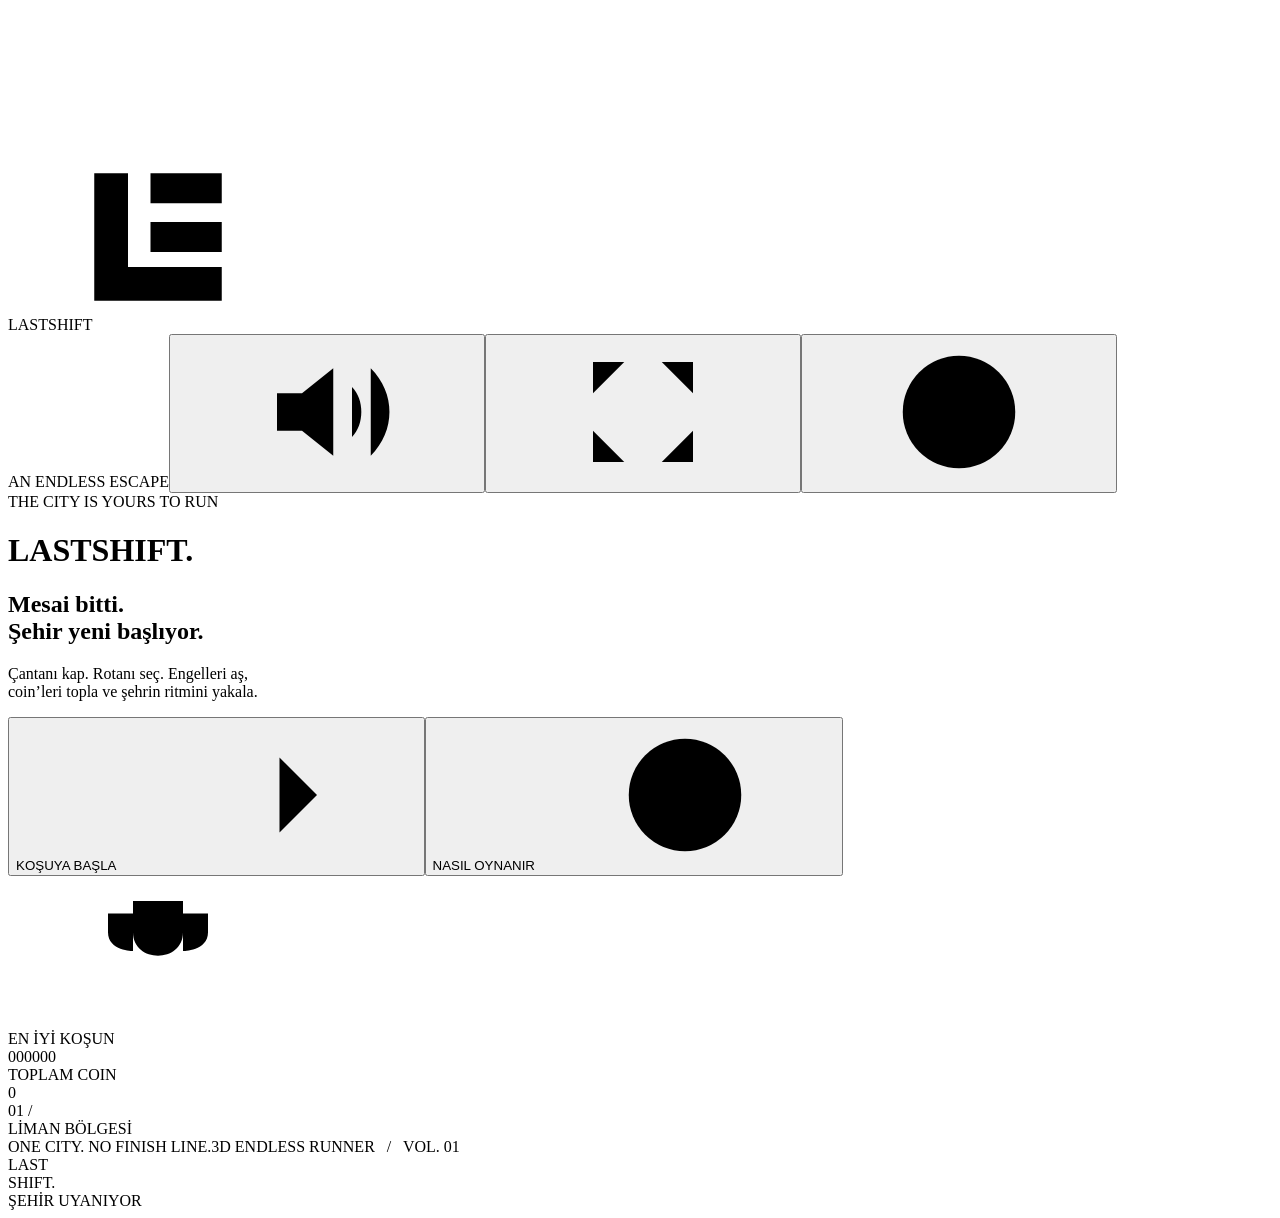
==== src/index.template.html @ bac4faf3 "Add files via upload" ====
<!doctype html>
<html lang="tr">
<head>
<meta charset="utf-8"><meta name="viewport" content="width=device-width,initial-scale=1,maximum-scale=1,viewport-fit=cover"><meta name="theme-color" content="#172b33"><meta name="description" content="LAST SHIFT - Mesai bitti. Sehir yeni basliyor. Bagimsiz, 3D sonsuz kosu oyunu."><title>LAST SHIFT - An Endless Escape</title>
<link rel="icon" href="data:image/svg+xml,%3Csvg xmlns='http://www.w3.org/2000/svg' viewBox='0 0 64 64'%3E%3Crect width='64' height='64' rx='14' fill='%23172b33'/%3E%3Cpath d='M14 14h12v28h24v10H14zM32 14h18v10H32zM32 28h18v10H32z' fill='%23ffcb70'/%3E%3C/svg%3E">
<style>/*__STYLE__*/</style>
</head>
<body>
<svg width="0" height="0" style="position:absolute" aria-hidden="true"><defs>
<symbol id="i-mark" viewBox="0 0 40 40"><path d="M3 3h9v25h25v9H3zM18 3h19v8H18zM18 16h19v8H18z"/></symbol>
<symbol id="i-right" viewBox="0 0 24 24"><path d="M4 12h16m-6-6 6 6-6 6"/></symbol>
<symbol id="i-left" viewBox="0 0 24 24"><path d="M20 12H4m6-6-6 6 6 6"/></symbol>
<symbol id="i-up" viewBox="0 0 24 24"><path d="M12 20V4m-6 6 6-6 6 6"/></symbol>
<symbol id="i-down" viewBox="0 0 24 24"><path d="M12 4v16m-6-6 6 6 6-6"/></symbol>
<symbol id="i-sound" viewBox="0 0 24 24"><path d="M4 9h4l5-4v14l-5-4H4z"/><path class="sound-waves" d="M16 8c2 2 2 6 0 8m3-11c4 4 4 10 0 14"/><path class="sound-slash" d="m17 9 5 6m0-6-5 6"/></symbol>
<symbol id="i-pause" viewBox="0 0 24 24"><path d="M9 5v14M15 5v14" stroke-width="3"/></symbol>
<symbol id="i-close" viewBox="0 0 24 24"><path d="m6 6 12 12M18 6 6 18"/></symbol>
<symbol id="i-full" viewBox="0 0 24 24"><path d="M9 4H4v5m11-5h5v5M4 15v5h5m11-5v5h-5"/></symbol>
<symbol id="i-info" viewBox="0 0 24 24"><circle cx="12" cy="12" r="9"/><path d="M12 11v6m0-10v.1"/></symbol>
<symbol id="i-coin" viewBox="0 0 24 24"><circle cx="12" cy="12" r="9"/><circle cx="12" cy="12" r="6.1"/><path d="M10 8v8m4-8v8"/></symbol>
<symbol id="i-trophy" viewBox="0 0 24 24"><path d="M8 4h8v5c0 5-8 5-8 0zM8 6H4v3c0 3 4 3 4 3m8-6h4v3c0 3-4 3-4 3m-4 2v6m-4 0h8"/></symbol>
<symbol id="i-magnet" viewBox="0 0 24 24"><path d="M5 4v10a7 7 0 0 0 14 0V4h-5v10a2 2 0 0 1-4 0V4zM5 8h5m4 0h5"/></symbol>
<symbol id="i-shield" viewBox="0 0 24 24"><path d="m12 3 8 3v6c0 4-8 9-8 9s-8-5-8-9V6zM12 8v8m-4-4h8"/></symbol>
<symbol id="i-boost" viewBox="0 0 24 24"><path d="m14 2-10 12h7l-1 8L21 9h-8z"/></symbol>
<symbol id="i-flight" viewBox="0 0 24 24"><path d="M9 16V8c0-3 3-6 3-6s3 3 3 6v8zM9 10l-4 5v4l4-3m6-6 4 5v4l-4-3m-5 3 2 3 2-3"/><circle cx="12" cy="9" r="1.3"/></symbol>
<symbol id="i-lanes" viewBox="0 0 24 24"><path d="M8 8 4 12l4 4m8-8 4 4-4 4M4 12h16"/></symbol>
<symbol id="i-jump" viewBox="0 0 24 24"><path d="M4 20h16M6 15c0-8 6-11 6-11s6 3 6 11M9 7l3-3 3 3"/></symbol>
<symbol id="i-slide" viewBox="0 0 24 24"><path d="M3 20h18M5 11l6 5h7m-7-4 3-3h5M4 4h16"/><circle cx="7" cy="7" r="2"/></symbol>
<symbol id="i-check" viewBox="0 0 24 24"><path d="m5 12 4 4L19 6"/></symbol>
</defs></svg>
<canvas id="world" aria-label="LAST SHIFT 3D sonsuz kosu parkuru" tabindex="-1"></canvas>
<div id="vignette"></div><div id="speed-lines"></div><div id="impact"></div>
<header class="site-head" id="site-head">
<div class="brand-small"><svg class="mark"><use href="#i-mark"/></svg><div class="brand-type"><span>LAST</span><span>SHIFT</span></div></div>
<div class="head-right"><span class="head-note">AN ENDLESS ESCAPE</span><button class="icon-button sound-toggle" aria-label="Sesi kapat" title="Ses (M)"><svg class="icon"><use href="#i-sound"/></svg></button><button class="icon-button" id="fullscreen" aria-label="Tam ekran" title="Tam ekran (F)"><svg class="icon"><use href="#i-full"/></svg></button><button class="icon-button" id="info" aria-label="Nasil oynanir?"><svg class="icon"><use href="#i-info"/></svg></button></div>
</header>
<main id="home">
<div class="home-content">
<div class="edition">THE CITY IS YOURS TO RUN</div>
<h1 class="home-title"><span>LAST</span><span class="shift">SHIFT.</span></h1>
<h2 class="home-subtitle">Mesai bitti.<br>Şehir yeni başlıyor.</h2>
<p class="home-description">Çantanı kap. Rotanı seç. Engelleri aş,<br>coin’leri topla ve şehrin ritmini yakala.</p>
<div class="home-actions"><button class="primary" id="start">KOŞUYA BAŞLA<svg class="icon"><use href="#i-right"/></svg></button><button class="secondary" id="how">NASIL OYNANIR<svg class="icon"><use href="#i-info"/></svg></button></div>
<div class="home-record"><div class="record-icon"><svg class="icon"><use href="#i-trophy"/></svg></div><div><div class="record-label">EN İYİ KOŞUN</div><div class="record-value mono" id="home-best">000000</div></div><div class="home-bank"><div class="record-label">TOPLAM COIN</div><div class="record-value mono" id="home-bank">0</div></div></div>
</div>
<div class="world-tag"><div class="tag-no">01 /</div><div class="tag-name">LİMAN BÖLGESİ</div><span class="tag-line"></span></div>
<div class="home-foot"><span>ONE CITY. NO FINISH LINE.</span><span>3D ENDLESS RUNNER &nbsp; / &nbsp; VOL. 01</span></div>
</main>
<div id="hud" hidden>
<div class="hud-top"><div class="score-block"><div class="score-label">KOŞU SKORU</div><div class="score-number mono" id="score">000000</div><div class="score-best mono">REKOR <span id="hud-best">000000</span></div></div><div class="district"><span class="district-number" id="district-no">01</span><span id="district-name">LİMAN BÖLGESİ</span></div><div class="hud-right"><div class="coin-badge"><svg class="icon"><use href="#i-coin"/></svg><span id="coins" class="mono">0</span></div><button class="icon-button sound-toggle" aria-label="Sesi kapat" title="Ses (M)"><svg class="icon"><use href="#i-sound"/></svg></button><button class="icon-button" id="pause-button" aria-label="Duraklat" title="Duraklat (P)"><svg class="icon"><use href="#i-pause"/></svg></button></div></div>
<div class="bonus-stack" id="bonus-stack"></div>
<div class="combo" id="combo"><div class="combo-value" id="combo-value">×2</div><div class="combo-label">COIN SERİSİ</div></div>
<div class="hud-bottom"><div class="pace"><div class="pace-head"><span>TEMPO</span><span class="pace-value mono" id="pace-value">1.0×</span></div><div class="pace-bar"><div class="pace-fill" id="pace-fill"></div></div><div class="distance mono" id="distance">0 M / SONSUZA</div></div><div class="mission"><div class="mission-label" id="mission-label">MİNİ GÖREV / 01</div><div class="mission-desc"><span id="mission-name">25 coin topla</span><span class="mono" id="mission-value">0/25</span></div><div class="mission-bar"><div class="mission-fill" id="mission-fill"></div></div></div></div>
<div class="controls-hint" id="controls-hint"><span><kbd class="key">←</kbd><kbd class="key">→</kbd> Şerit değiştir</span><span><kbd class="key">SPACE</kbd> Zıpla</span><span><kbd class="key">↓</kbd> Kay</span></div>
<div class="touch-controls"><div class="touch-group"><button class="touch-btn" data-action="left" aria-label="Sola gec"><svg class="icon"><use href="#i-left"/></svg></button><button class="touch-btn" data-action="right" aria-label="Saga gec"><svg class="icon"><use href="#i-right"/></svg></button></div><div class="touch-group"><button class="touch-btn" data-action="slide" aria-label="Kay"><svg class="icon"><use href="#i-down"/></svg></button><button class="touch-btn jump" data-action="jump" aria-label="Zipla"><svg class="icon"><use href="#i-up"/></svg></button></div></div>
</div>
<div class="toast" id="toast" role="status" aria-live="polite"><div class="toast-title" id="toast-title"></div><div class="toast-sub" id="toast-sub"></div></div>
<section class="overlay" id="pause-overlay" hidden aria-label="Oyun duraklatildi"><div class="panel"><div class="panel-eyebrow">LAST SHIFT / MOLA</div><h2>BİR NEFES.</h2><p>Şehir burada. Hazır olduğunda kaldığın yerden devam.</p><button class="primary" id="resume">KOŞUYA DEVAM<svg class="icon"><use href="#i-right"/></svg></button><button class="secondary" id="restart-pause">YENİDEN BAŞLA</button><button class="secondary" id="home-pause">ANA MENÜ</button></div></section>
<section class="overlay" id="over-overlay" hidden aria-label="Kosu sonucu"><div class="panel"><div class="panel-eyebrow">VARDİYA TAMAMLANDI <span class="new-record" id="new-record" hidden>YENİ REKOR</span></div><h2>BİR KOŞU<br>DAHA?</h2><div class="big-score mono" id="final-score">000000</div><div class="big-score-label">TOPLAM SKOR</div><div class="results"><div><div class="result-label">MESAFE</div><div class="result-value mono" id="final-distance">0 m</div></div><div><div class="result-label">COIN</div><div class="result-value gold mono" id="final-coins">0</div></div><div><div class="result-label">EN İYİ</div><div class="result-value mono" id="final-best">0</div></div></div><p id="end-tip">Her koşu yeni bir rota. Bir sonraki senin.</p><button class="primary" id="restart">TEKRAR KOŞ<svg class="icon"><use href="#i-right"/></svg></button><button class="secondary" id="home-over">ANA MENÜYE DÖN</button></div></section>
<section class="overlay" id="how-overlay" hidden role="dialog" aria-modal="true" aria-labelledby="how-title"><div class="panel how-panel"><button class="icon-button panel-close" id="close-how" aria-label="Kapat"><svg class="icon"><use href="#i-close"/></svg></button><div class="panel-eyebrow">KISA BİR ŞEHİR REHBERİ</div><h2 id="how-title">RİTMİ YAKALA.</h2><p>Üç şerit. Tek yön. Bitiş çizgisi yok.<br>Coin’leri topla; araçlara, bariyerlere ve gözcülere dikkat et.</p><div class="how-controls"><div class="how-control"><svg class="icon"><use href="#i-lanes"/></svg><strong>Şerit değiştir</strong><small>← → veya A / D<br>Mobil: sağa / sola kaydır</small></div><div class="how-control"><svg class="icon"><use href="#i-jump"/></svg><strong>Zıpla</strong><small>Space, ↑ veya W<br>Mobil: yukarı kaydır / dokun</small></div><div class="how-control"><svg class="icon"><use href="#i-slide"/></svg><strong>Altından kay</strong><small>↓ veya S<br>Mobil: aşağı kaydır</small></div></div><div class="bonus-guide"><div class="bonus-guide-item"><svg class="icon"><use href="#i-magnet"/></svg><div><strong>Coin mıknatısı</strong><small>Yakındaki coin’leri 9 saniye boyunca kendine çek.</small></div></div><div class="bonus-guide-item"><svg class="icon"><use href="#i-shield"/></svg><div><strong>Koruma kalkanı</strong><small>14 saniye içinde tek bir çarpışmayı atlat.</small></div></div><div class="bonus-guide-item"><svg class="icon"><use href="#i-boost"/></svg><div><strong>Hız patlaması</strong><small>6 saniye hızlan. Engelleri kır; coin’leri yakala.</small></div></div><div class="bonus-guide-item"><svg class="icon"><use href="#i-flight"/></svg><div><strong>Uçuş modu</strong><small>Jetpack ile 9 saniye yüksel. Şehrin üzerinden uç.</small></div></div></div><p class="fine-print">Alçak bariyer: zıpla. Yüksek geçit: kay. Araç: şerit değiştir. Gözcü robotlar sana doğru ilerler. Seri coin’ler puan çarpanını yükseltir. Hız zamanla artar. P / Esc: mola · M: ses · F: tam ekran.</p><button class="primary" id="got-it">HAZIRIM<svg class="icon"><use href="#i-right"/></svg></button></div></section>
<div id="loading"><div><div class="loading-brand">LAST<br>SHIFT.</div><div class="loading-line"></div><div class="loading-label">ŞEHİR UYANIYOR</div></div></div>
<div id="fatal" hidden><div><h2>Şehir henüz görüntülenemedi.</h2><p id="fatal-message">Bu oyun WebGL 2 destekleyen bir tarayıcı ve donanım hızlandırması gerektirir.</p><p>Dosyayı Chrome veya Edge ile açmayı deneyin. Kurulum ya da internet bağlantısı gerekmiyor.</p></div></div>
<noscript>LAST SHIFT için JavaScript’i etkinleştirin.</noscript>
<script>/*__ENGINE__*/</script>
<script>/*__WORLD__*/</script>
<script>/*__AUDIO__*/</script>
<script>/*__GAME__*/</script>
</body></html>
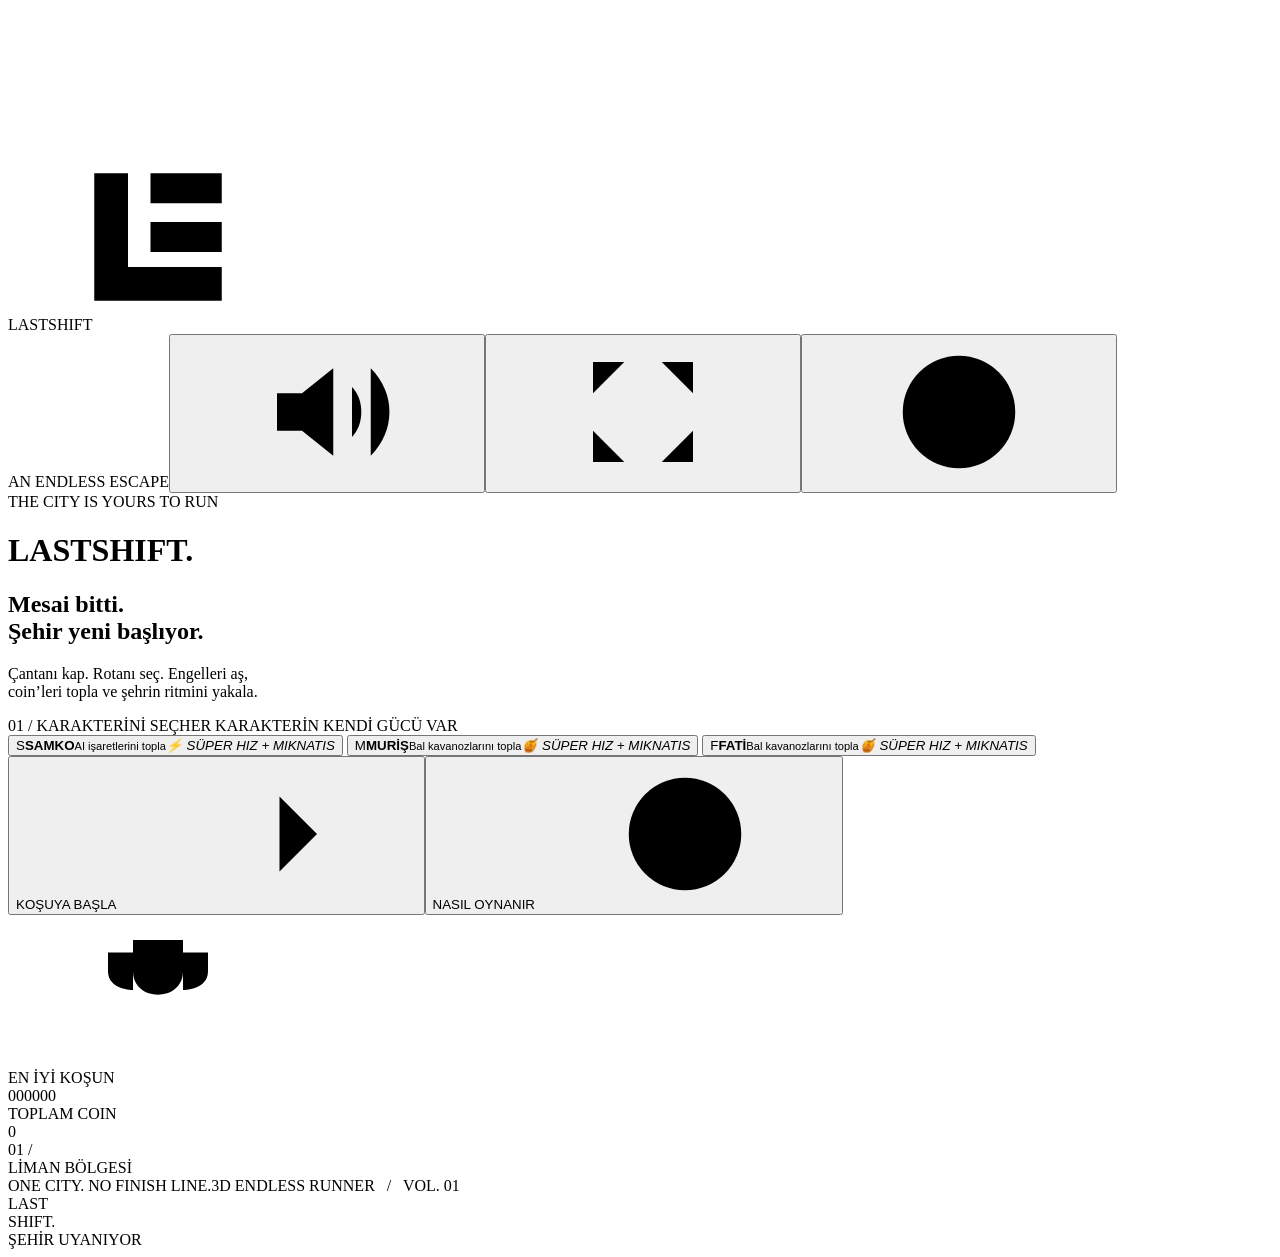
==== commit 0849b81f: "Add files via upload" ====
--- a/src/index.template.html
+++ b/src/index.template.html
@@ -40,6 +40,12 @@
 <h1 class="home-title"><span>LAST</span><span class="shift">SHIFT.</span></h1>
 <h2 class="home-subtitle">Mesai bitti.<br>Şehir yeni başlıyor.</h2>
 <p class="home-description">Çantanı kap. Rotanı seç. Engelleri aş,<br>coin’leri topla ve şehrin ritmini yakala.</p>
+<div class="hero-heading"><span>01 / KARAKTERİNİ SEÇ</span><span>HER KARAKTERİN KENDİ GÜCÜ VAR</span></div>
+<div class="hero-select" role="group" aria-label="Karakter seçimi">
+<button class="hero-card selected" data-hero="samko" aria-pressed="true"><span class="hero-avatar samko">S</span><span class="hero-info"><strong>SAMKO</strong><small>AI işaretlerini topla</small><em>⚡ SÜPER HIZ + MIKNATIS</em></span></button>
+<button class="hero-card" data-hero="muris" aria-pressed="false"><span class="hero-avatar muris">M</span><span class="hero-info"><strong>MURİŞ</strong><small>Bal kavanozlarını topla</small><em>🍯 SÜPER HIZ + MIKNATIS</em></span></button>
+<button class="hero-card" data-hero="fati" aria-pressed="false"><span class="hero-avatar fati">F</span><span class="hero-info"><strong>FATİ</strong><small>Bal kavanozlarını topla</small><em>🍯 SÜPER HIZ + MIKNATIS</em></span></button>
+</div>
 <div class="home-actions"><button class="primary" id="start">KOŞUYA BAŞLA<svg class="icon"><use href="#i-right"/></svg></button><button class="secondary" id="how">NASIL OYNANIR<svg class="icon"><use href="#i-info"/></svg></button></div>
 <div class="home-record"><div class="record-icon"><svg class="icon"><use href="#i-trophy"/></svg></div><div><div class="record-label">EN İYİ KOŞUN</div><div class="record-value mono" id="home-best">000000</div></div><div class="home-bank"><div class="record-label">TOPLAM COIN</div><div class="record-value mono" id="home-bank">0</div></div></div>
 </div>
@@ -47,7 +53,7 @@
 <div class="home-foot"><span>ONE CITY. NO FINISH LINE.</span><span>3D ENDLESS RUNNER &nbsp; / &nbsp; VOL. 01</span></div>
 </main>
 <div id="hud" hidden>
-<div class="hud-top"><div class="score-block"><div class="score-label">KOŞU SKORU</div><div class="score-number mono" id="score">000000</div><div class="score-best mono">REKOR <span id="hud-best">000000</span></div></div><div class="district"><span class="district-number" id="district-no">01</span><span id="district-name">LİMAN BÖLGESİ</span></div><div class="hud-right"><div class="coin-badge"><svg class="icon"><use href="#i-coin"/></svg><span id="coins" class="mono">0</span></div><button class="icon-button sound-toggle" aria-label="Sesi kapat" title="Ses (M)"><svg class="icon"><use href="#i-sound"/></svg></button><button class="icon-button" id="pause-button" aria-label="Duraklat" title="Duraklat (P)"><svg class="icon"><use href="#i-pause"/></svg></button></div></div>
+<div class="hud-top"><div class="score-block"><div class="hero-running" id="hero-hud">SAMKO</div><div class="atmosphere-running" id="atmosphere-name">GÜN BATIMI</div><div class="score-label">KOŞU SKORU</div><div class="score-number mono" id="score">000000</div><div class="score-best mono">REKOR <span id="hud-best">000000</span></div></div><div class="district"><span class="district-number" id="district-no">01</span><span id="district-name">LİMAN BÖLGESİ</span></div><div class="hud-right"><div class="coin-badge"><svg class="icon"><use href="#i-coin"/></svg><span id="coins" class="mono">0</span></div><button class="icon-button sound-toggle" aria-label="Sesi kapat" title="Ses (M)"><svg class="icon"><use href="#i-sound"/></svg></button><button class="icon-button" id="pause-button" aria-label="Duraklat" title="Duraklat (P)"><svg class="icon"><use href="#i-pause"/></svg></button></div></div>
 <div class="bonus-stack" id="bonus-stack"></div>
 <div class="combo" id="combo"><div class="combo-value" id="combo-value">×2</div><div class="combo-label">COIN SERİSİ</div></div>
 <div class="hud-bottom"><div class="pace"><div class="pace-head"><span>TEMPO</span><span class="pace-value mono" id="pace-value">1.0×</span></div><div class="pace-bar"><div class="pace-fill" id="pace-fill"></div></div><div class="distance mono" id="distance">0 M / SONSUZA</div></div><div class="mission"><div class="mission-label" id="mission-label">MİNİ GÖREV / 01</div><div class="mission-desc"><span id="mission-name">25 coin topla</span><span class="mono" id="mission-value">0/25</span></div><div class="mission-bar"><div class="mission-fill" id="mission-fill"></div></div></div></div>
@@ -57,7 +63,7 @@
 <div class="toast" id="toast" role="status" aria-live="polite"><div class="toast-title" id="toast-title"></div><div class="toast-sub" id="toast-sub"></div></div>
 <section class="overlay" id="pause-overlay" hidden aria-label="Oyun duraklatildi"><div class="panel"><div class="panel-eyebrow">LAST SHIFT / MOLA</div><h2>BİR NEFES.</h2><p>Şehir burada. Hazır olduğunda kaldığın yerden devam.</p><button class="primary" id="resume">KOŞUYA DEVAM<svg class="icon"><use href="#i-right"/></svg></button><button class="secondary" id="restart-pause">YENİDEN BAŞLA</button><button class="secondary" id="home-pause">ANA MENÜ</button></div></section>
 <section class="overlay" id="over-overlay" hidden aria-label="Kosu sonucu"><div class="panel"><div class="panel-eyebrow">VARDİYA TAMAMLANDI <span class="new-record" id="new-record" hidden>YENİ REKOR</span></div><h2>BİR KOŞU<br>DAHA?</h2><div class="big-score mono" id="final-score">000000</div><div class="big-score-label">TOPLAM SKOR</div><div class="results"><div><div class="result-label">MESAFE</div><div class="result-value mono" id="final-distance">0 m</div></div><div><div class="result-label">COIN</div><div class="result-value gold mono" id="final-coins">0</div></div><div><div class="result-label">EN İYİ</div><div class="result-value mono" id="final-best">0</div></div></div><p id="end-tip">Her koşu yeni bir rota. Bir sonraki senin.</p><button class="primary" id="restart">TEKRAR KOŞ<svg class="icon"><use href="#i-right"/></svg></button><button class="secondary" id="home-over">ANA MENÜYE DÖN</button></div></section>
-<section class="overlay" id="how-overlay" hidden role="dialog" aria-modal="true" aria-labelledby="how-title"><div class="panel how-panel"><button class="icon-button panel-close" id="close-how" aria-label="Kapat"><svg class="icon"><use href="#i-close"/></svg></button><div class="panel-eyebrow">KISA BİR ŞEHİR REHBERİ</div><h2 id="how-title">RİTMİ YAKALA.</h2><p>Üç şerit. Tek yön. Bitiş çizgisi yok.<br>Coin’leri topla; araçlara, bariyerlere ve gözcülere dikkat et.</p><div class="how-controls"><div class="how-control"><svg class="icon"><use href="#i-lanes"/></svg><strong>Şerit değiştir</strong><small>← → veya A / D<br>Mobil: sağa / sola kaydır</small></div><div class="how-control"><svg class="icon"><use href="#i-jump"/></svg><strong>Zıpla</strong><small>Space, ↑ veya W<br>Mobil: yukarı kaydır / dokun</small></div><div class="how-control"><svg class="icon"><use href="#i-slide"/></svg><strong>Altından kay</strong><small>↓ veya S<br>Mobil: aşağı kaydır</small></div></div><div class="bonus-guide"><div class="bonus-guide-item"><svg class="icon"><use href="#i-magnet"/></svg><div><strong>Coin mıknatısı</strong><small>Yakındaki coin’leri 9 saniye boyunca kendine çek.</small></div></div><div class="bonus-guide-item"><svg class="icon"><use href="#i-shield"/></svg><div><strong>Koruma kalkanı</strong><small>14 saniye içinde tek bir çarpışmayı atlat.</small></div></div><div class="bonus-guide-item"><svg class="icon"><use href="#i-boost"/></svg><div><strong>Hız patlaması</strong><small>6 saniye hızlan. Engelleri kır; coin’leri yakala.</small></div></div><div class="bonus-guide-item"><svg class="icon"><use href="#i-flight"/></svg><div><strong>Uçuş modu</strong><small>Jetpack ile 9 saniye yüksel. Şehrin üzerinden uç.</small></div></div></div><p class="fine-print">Alçak bariyer: zıpla. Yüksek geçit: kay. Araç: şerit değiştir. Gözcü robotlar sana doğru ilerler. Seri coin’ler puan çarpanını yükseltir. Hız zamanla artar. P / Esc: mola · M: ses · F: tam ekran.</p><button class="primary" id="got-it">HAZIRIM<svg class="icon"><use href="#i-right"/></svg></button></div></section>
+<section class="overlay" id="how-overlay" hidden role="dialog" aria-modal="true" aria-labelledby="how-title"><div class="panel how-panel"><button class="icon-button panel-close" id="close-how" aria-label="Kapat"><svg class="icon"><use href="#i-close"/></svg></button><div class="panel-eyebrow">KISA BİR ŞEHİR REHBERİ</div><h2 id="how-title">RİTMİ YAKALA.</h2><p>Üç şerit. Tek yön. Bitiş çizgisi yok.<br>Coin’leri topla; araçlara, bariyerlere ve gözcülere dikkat et. Samko AI işaretleri, Muriş ve Fati bal kavanozlarıyla süper hız ve mıknatıs kazanır.</p><div class="how-controls"><div class="how-control"><svg class="icon"><use href="#i-lanes"/></svg><strong>Şerit değiştir</strong><small>← → veya A / D<br>Mobil: sağa / sola kaydır</small></div><div class="how-control"><svg class="icon"><use href="#i-jump"/></svg><strong>Zıpla</strong><small>Space, ↑ veya W<br>Mobil: yukarı kaydır / dokun</small></div><div class="how-control"><svg class="icon"><use href="#i-slide"/></svg><strong>Altından kay</strong><small>↓ veya S<br>Mobil: aşağı kaydır</small></div></div><div class="bonus-guide"><div class="bonus-guide-item"><svg class="icon"><use href="#i-magnet"/></svg><div><strong>Coin mıknatısı</strong><small>Yakındaki coin’leri 9 saniye boyunca kendine çek.</small></div></div><div class="bonus-guide-item"><svg class="icon"><use href="#i-shield"/></svg><div><strong>Koruma kalkanı</strong><small>14 saniye içinde tek bir çarpışmayı atlat.</small></div></div><div class="bonus-guide-item"><svg class="icon"><use href="#i-boost"/></svg><div><strong>Hız patlaması</strong><small>6 saniye hızlan. Engelleri kır; coin’leri yakala.</small></div></div><div class="bonus-guide-item"><svg class="icon"><use href="#i-flight"/></svg><div><strong>Uçuş modu</strong><small>Jetpack ile 9 saniye yüksel. Şehrin üzerinden uç.</small></div></div></div><p class="fine-print">Alçak bariyer: zıpla. Yüksek geçit: kay. Araç: şerit değiştir. Gözcü robotlar sana doğru ilerler. Seri coin’ler puan çarpanını yükseltir. Hız zamanla artar. P / Esc: mola · M: ses · F: tam ekran.</p><button class="primary" id="got-it">HAZIRIM<svg class="icon"><use href="#i-right"/></svg></button></div></section>
 <div id="loading"><div><div class="loading-brand">LAST<br>SHIFT.</div><div class="loading-line"></div><div class="loading-label">ŞEHİR UYANIYOR</div></div></div>
 <div id="fatal" hidden><div><h2>Şehir henüz görüntülenemedi.</h2><p id="fatal-message">Bu oyun WebGL 2 destekleyen bir tarayıcı ve donanım hızlandırması gerektirir.</p><p>Dosyayı Chrome veya Edge ile açmayı deneyin. Kurulum ya da internet bağlantısı gerekmiyor.</p></div></div>
 <noscript>LAST SHIFT için JavaScript’i etkinleştirin.</noscript>
